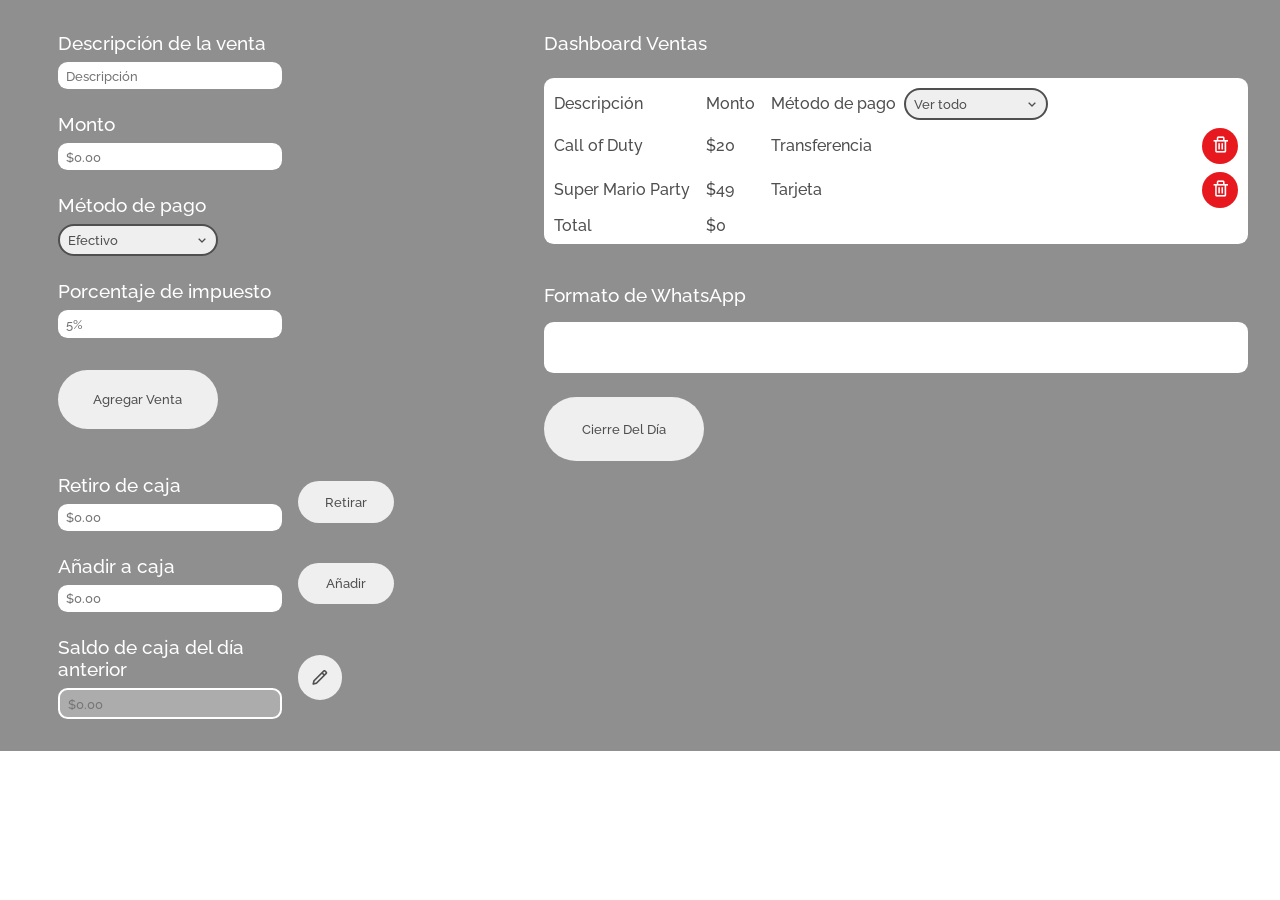
==== index.html @ 20ce3daf "Name change of index file" ====
<!DOCTYPE html>
<html lang="en">
<head>
    <meta charset="UTF-8">
    <meta name="viewport" content="width=device-width, initial-scale=1.0">
    <title>Registro Diario R.G.L.</title>
    <link rel="preconnect" href="https://fonts.googleapis.com">
    <link rel="preconnect" href="https://fonts.gstatic.com" crossorigin>
    <link href="https://fonts.googleapis.com/css2?family=Alumni+Sans+Pinstripe:ital@0;1&family=Dancing+Script:wght@400..700&family=Google+Sans:ital,opsz,wght@0,17..18,400..700;1,17..18,400..700&family=Hurricane&family=Poiret+One&display=swap" rel="stylesheet">
    <link href='https://unpkg.com/boxicons@2.1.4/css/boxicons.min.css' rel='stylesheet'>
    <link rel="stylesheet" href="styles/dsr-style.css">
</head>
<body>
    <main>
        <section class="section-entry">
            <div class="div-description div-elements-primary">
                <label class="label-custom" for="description-input">Descripción de la venta</label>
                <input class="input-field" id="description-input" placeholder="Descripción">
            </div>
            <div class="div-amount div-elements-primary">
                <label class="label-custom" for="amount-input">Monto</label>
                <input class="input-field" id="amount-input" type="number" placeholder="$0.00">
            </div>
            <div class="div-payment-method-entry div-elements-primary">
                <label class="label-custom" for="payment-method-entry">Método de pago</label>
                <div class="cmb">
                    <select id="payment-method-entry">
                        <option value="1">Efectivo</option>
                        <option value="2">Tarjeta</option>
                        <option value="3">Yappy</option>
                        <option value="4">Yappy Comercial</option>
                        <option value="5">Transferencia</option>
                    </select>
                    <i class='bx bx-chevron-down'></i>
                </div>
            </div>
            <div class="div-percentage div-elements-primary">
                <label class="label-custom" for="percentage-input">Porcentaje de impuesto</label>
                <input class="input-field" id="percentage-input" type="number" placeholder="5%">
            </div>
            <button class="btn-custom btn-primary" id="add-sale-btn">Agregar Venta</button>
            <div class="div-cash-withdrawal div-elements-secondary">
                <label class="label-custom" for="cash-withdrawal-input">Retiro de caja</label>
                <input class="input-field" id="cash-withdrawal-input" type="number" placeholder="$0.00">
                <button class="btn-custom btn-secondary" id="cash-withdrawal-btn">Retirar</button>
            </div>
            <div class="div-cash-add div-elements-secondary">
                <label class="label-custom" for="cash-add-input">Añadir a caja</label>
                <input class="input-field" id="cash-add-input" type="number" placeholder="$0.00">
                <button class="btn-custom btn-secondary" id="cash-add-btn">Añadir</button>
            </div>
            <div class="div-prev-cash div-elements-secondary">
                <label class="label-custom" for="prev-cash-input">Saldo de caja del día anterior</label>
                <input class="input-field" id="prev-cash-input" type="number" placeholder="$0.00" disabled="true">
                <button class="btn-custom btn-round" id="prev-cash-edit-btn"><i class="bx bx-pencil"></i></button>
                <button class="btn-custom btn-round" id="prev-cash-save-btn"><i class="bx bx-check"></i></button>
            </div>
        </section>
        <section class="section-dashboard">
            <span class="span-title">Dashboard Ventas</span>
            <div class="div-dashboard-table" id="dashboard-table">
                <div class="header-dashboard header-description">Descripción</div>
                <div class="header-dashboard header-amount">Monto</div>
                <div class="header-dashboard header-payment-method">
                    <span>Método de pago</span>
                    <div class="cmb dashboard-cmb">
                        <select id="payment-method-table">
                        <option value="1">Ver todo</option>
                        <option value="2">Efectivo</option>
                        <option value="3">Tarjeta</option>
                        <option value="4">Yappy</option>
                        <option value="5">Yappy Comercial</option>
                        <option value="6">Transferencia</option>
                        </select>
                        <i class='bx bx-chevron-down'></i>
                    </div>
                </div>
                <div class="sale-content">
                    <span>Call of Duty</span>
                    <span>$20</span>
                    <span>Transferencia</span>
                    <button class="btn-trash"><i class="bx bx-trash"></i></button>
                </div>
                <div class="sale-content">
                    <div>Super Mario Party</div>
                    <div>$49</div>
                    <div>Tarjeta</div>
                    <button class="btn-trash"><i class="bx bx-trash"></i></button>
                </div>
                <div class="total-title">Total</div>
                <div class="total-amount">$0</div>
            </div>
            <div class="div-dashboard-cards">
                <div class="dashboard-cmb-cards">
                    <span>Filtro:</span>
                    <div class="cmb dashboard-cmb">
                        <select id="payment-method-cards">
                        <option value="1">Ver todo</option>
                        <option value="2">Efectivo</option>
                        <option value="3">Tarjeta</option>
                        <option value="4">Yappy</option>
                        <option value="5">Yappy Comercial</option>
                        <option value="6">Transferencia</option>
                        </select>
                        <i class='bx bx-chevron-down'></i>
                    </div>
                </div>
                <div class="dashboard-cards">
                    <label class="label-description">Descripción:</label>
                    <span class="span-description">Call of Duty</span>
                    <label class="label-amount">Monto:</label>
                    <span class="span-amount">$20</span>
                    <label class="label-payment-method">Método de pago:</label>
                    <span class="span-payment-method">Transferencia</span>
                    <button class="btn-trash"><i class="bx bx-trash"></i></button>
                </div>
                <div class="dashboard-cards">
                    <label class="label-description">Descripción:</label>
                    <span class="span-description">Super Mario Party</span>
                    <label class="label-amount">Monto:</label>
                    <span class="span-amount">$49</span>
                    <label class="label-payment-method">Método de pago:</label>
                    <span class="span-payment-method">Tarjeta</span>
                    <button class="btn-trash"><i class="bx bx-trash"></i></button>
                </div>
                <div class="dashboard-card-total">
                    <label>Total</label>
                    <span>$0</span>
                </div>
            </div>
            <div class="div-dashboard-output">
                <label class="label-custom" for="report-output-textarea">Formato de WhatsApp</label>
                <textarea class="textarea-custom" id="report-output-textarea"></textarea>
                <button class="btn-custom btn-primary" id="report-output-btn">Cierre Del Día</button>
            </div>
        </section>
    </main>
    <script src="scripts/sidebar-script.js"></script>
    <script src="scripts/dsr-script.js"></script>
</body>
</html>
---- styles/dsr-style.css ----
@import url('https://fonts.googleapis.com/css2?family=Raleway:ital,wght@0,100..900;1,100..900&display=swap');

* {
    margin: 0;
    padding: 0;
    box-sizing: border-box;
    font-family: "Raleway", sans-serif;
    font-style: normal;
    font-weight: 500;
    outline: none;
}

html, body{
    height: 100%;
    width: 100%;
}

:root{
    --bg-color: #8f8f8f;
    --accent-color: #cccccc;
    --texcolor-light: #ffffff;
    --texcolor-dark: #4f4f4f;
    --red-color-primary: #e7191f;
    --red-color-accent: #ff6d72;
    --titles-text-size: 1.2rem;
}

main {
    display: grid;
    background-color: var(--bg-color);
    grid-template-rows: repeat(2, auto);
    grid-template-areas:
    "form"
    "dashboard";
}

.section-entry{
    grid-area: form;
    display: grid;
    color: var(--texcolor-light);
    padding: 2rem;
    grid-template-columns: auto;
    grid-template-rows: repeat(4, max-content) 5.5rem repeat(3, max-content);
    gap: 1.5rem;
}

.div-elements-primary{
    display: grid;
    align-items: center;
    justify-content: start;
    grid-template-columns: 14rem;
    grid-template-rows: repeat(2, max-content);
    grid-template-areas: "label" "input";
    gap: 0.5rem;
}

.div-elements-secondary{
    display: grid;
    align-items: center;
    justify-content: start;
    grid-template-columns: 14rem;
    grid-template-rows: repeat(3, max-content);
    grid-template-areas:
    "label"
    "input"
    "button";
    gap: 0.5rem 1rem;
}

.label-custom{
    grid-area: label;
    font-size: var(--titles-text-size);
}

.input-field{
    grid-area: input;
    border: none;
    height: 1.7rem;
    border-radius: 0.6rem;
    padding: 0.25rem 0.55rem;
}

#prev-cash-input{
    border: 0.125rem var(--texcolor-light) solid;
    height: calc(1.7rem + 0.25rem);
}

.btn-custom{
    color: var(--texcolor-dark);
    transition: background 0.3s ease;
    cursor: pointer;
    border: none;
    border-radius: 2.5rem;
    padding: 0.8rem 0;
}

.btn-custom:hover{
    background-color: var(--accent-color);
}

.btn-primary{
    grid-area: auto;
    justify-self: start;
    width: 10rem;
    margin: 0.5rem 0 1.3rem 0;
}

.btn-secondary{
    grid-area: button;
    width: 6rem;
}

.btn-round{
    grid-area: button;
    width: 2.8rem;
    height: 2.8rem;
    font-size: var(--titles-text-size);
}

#prev-cash-save-btn{
    display: none;
}

.cmb{
    width: 10rem;
    position: relative;
    z-index: 2;    
}

.cmb select{
    appearance: none;
    border: 0.125rem solid var(--texcolor-dark);
    color: var(--texcolor-dark);
    position: relative;
    z-index: 3;
    cursor: pointer;
    transition: background .3s ease;
    border-radius: 1rem;
    padding-left: 0.55rem;
    padding-right: 1.7rem;
    height: 2rem;
    width: 100%;    
}

.cmb select:hover{
    background-color: var(--accent-color);
}

.cmb i{
    border-radius: 1rem;
    color: var(--texcolor-dark);
    display: grid;
    place-items: center;
    position: absolute;
    top: 0;
    right: 0;
    height: 100%;
    pointer-events: none;
    z-index: 4;
    width: 2rem;
}

.div-prev-cash{
    grid-template-columns: 14rem auto;
    grid-template-rows: repeat(2, max-content);
    grid-template-areas:
    "label button"
    "input button";
}

.section-dashboard{
    grid-area: dashboard;
    display: grid;
    color: var(--texcolor-light);
    padding: 2rem;
    grid-template-columns: auto;
    grid-template-rows: repeat(3, max-content);
    gap: 1.5rem;
}

.span-title{
    font-size: var(--titles-text-size);
}

.div-dashboard-table{
    display: none;
}

.div-dashboard-cards{
    display: grid;
    grid-template-columns: auto;
    grid-template-rows: repeat(auto, max-content);
    gap: 1rem;
}

.dashboard-cmb-cards{
    display: flex;
    align-items: center;
    justify-content: start;
    gap: 1rem;
}

.dashboard-cards{
    display: grid;
    grid-template-columns: 1fr 1fr;
    grid-template-rows: repeat(4, max-content);
    grid-template-areas:
    "description_title description_content"
    "amount_title amount_content"
    "payment_method_title payment_method_content"
    ". del_btn";
    gap: 0.5rem;
    border: none;
    border-radius: 0.6rem;
    padding: 0.6rem;
    background-color: var(--texcolor-light);
    color: var(--texcolor-dark);

}

.label-description{
    grid-area: description_title;
}

.label-amount{
    grid-area: amount_title;
}

.label-payment-method{
    grid-area: payment_method_title;
}

.span-description{
    grid-area: description_content;
}

.span-amount{
    grid-area: amount_content;
}

.span-payment-method{
    grid-area: payment_method_content;
}

.dashboard-cmb{
    width: max-content;
}

.dashboard-cmb select{
    width: max-content;
}

.dashboard-card-total{
    display: grid;
    grid-template-columns: repeat(2, 1fr);
    border: none;
    border-radius: 0.6rem;
    padding: 0.6rem;
    background-color: var(--texcolor-light);
    color: var(--texcolor-dark);
}

.btn-trash{
    grid-area: del_btn;
    color: var(--texcolor-light);
    background-color: var(--red-color-primary);
    height: 2.25rem;
    width: 2.25rem;
    border-radius: 1.125rem;
    border: 0;
    font-size: var(--titles-text-size);
    cursor: pointer;
    transition: background 0.3s ease;
    justify-self: end;
}

.btn-trash:hover{
    background-color: var(--red-color-accent);
}

.div-dashboard-output{
    display: flex;
    flex-direction: column;
    align-items: start;
    gap: 1rem;
    padding-top: 1rem;
}

.textarea-custom{
    resize: none;
    width: 100%;
    padding: 0.6rem;
    border: none;
    border-radius: 0.6rem;
}

#report-output-btn{
    padding: 1.5rem 0;
}

@media (min-width: 768px){
    main{
        grid-template-columns: 2fr 3fr;
        grid-template-rows: auto;
        grid-template-areas: "form dashboard"; 
    }
    
    .section-entry{
        padding: 2rem 0 2rem 3.6rem;
    }

    .div-dashboard-cards{
        display: none;
    }

    .div-dashboard-table{
        display: grid;
        grid-template-columns: repeat(2, max-content) fit-content(18rem) 1fr;
        grid-template-rows: repeat(auto, max-content);
        grid-template-areas:
        "header_description header_amount header_payment_method header_payment_method"
        "sale_content sale_content sale_content sale_content";
        row-gap: 0.5rem;
        column-gap: 1rem;
        align-items: center;
        color: var(--texcolor-dark);
        background-color: var(--texcolor-light);
        border: none;
        border-radius: 0.6rem;
        padding: 0.6rem;
    }

    .header-description{
        grid-area: header_description;
    }

    .header-amount{
        grid-area: header_amount;
    }

    .header-payment-method{
        grid-area: header_payment_method;
        display: flex;
        flex-direction: column;
        align-items: start;
        justify-self: start;
        gap: 0.5rem;
    }

    .sale-content{
        display: contents;
        grid-area: sale_content;
    }
    
    .btn-trash{
        grid-area: auto;
    }
}
    
@media (min-width: 1024px) {
    .div-elements-secondary{
        grid-template-columns: 14rem auto;
        grid-template-rows: repeat(2, max-content);
        grid-template-areas:
        "label button"
        "input button";
    }

    .header-payment-method{
        flex-direction: row;
        align-items: center;
    }
}
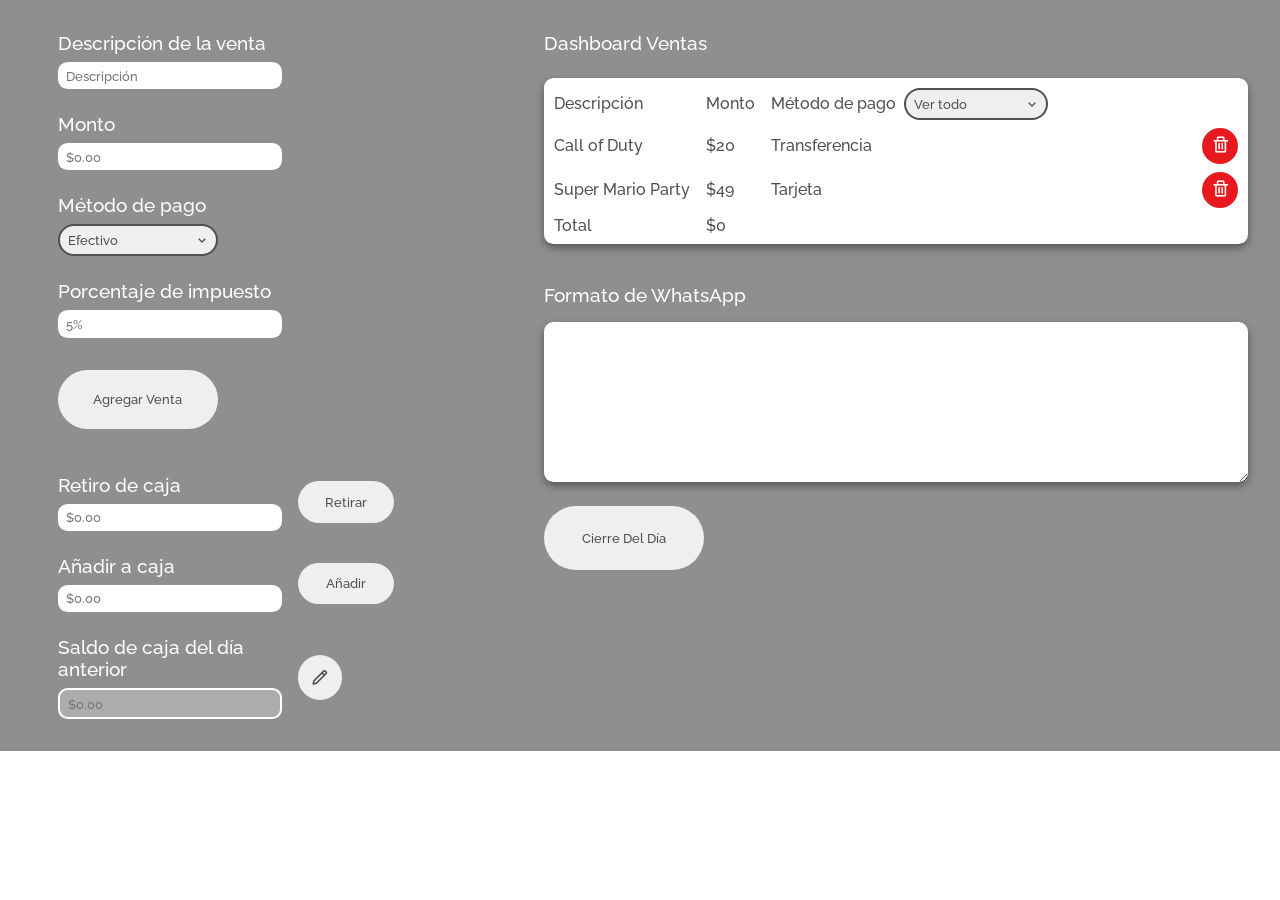
==== commit ba1af5bb: "Innecesary classes and script elimination" ====
--- a/index.html
+++ b/index.html
@@ -4,24 +4,21 @@
     <meta charset="UTF-8">
     <meta name="viewport" content="width=device-width, initial-scale=1.0">
     <title>Registro Diario R.G.L.</title>
-    <link rel="preconnect" href="https://fonts.googleapis.com">
-    <link rel="preconnect" href="https://fonts.gstatic.com" crossorigin>
-    <link href="https://fonts.googleapis.com/css2?family=Alumni+Sans+Pinstripe:ital@0;1&family=Dancing+Script:wght@400..700&family=Google+Sans:ital,opsz,wght@0,17..18,400..700;1,17..18,400..700&family=Hurricane&family=Poiret+One&display=swap" rel="stylesheet">
     <link href='https://unpkg.com/boxicons@2.1.4/css/boxicons.min.css' rel='stylesheet'>
     <link rel="stylesheet" href="styles/dsr-style.css">
 </head>
 <body>
     <main>
         <section class="section-entry">
-            <div class="div-description div-elements-primary">
+            <div class="div-elements-primary">
                 <label class="label-custom" for="description-input">Descripción de la venta</label>
                 <input class="input-field" id="description-input" placeholder="Descripción">
             </div>
-            <div class="div-amount div-elements-primary">
+            <div class="div-elements-primary">
                 <label class="label-custom" for="amount-input">Monto</label>
                 <input class="input-field" id="amount-input" type="number" placeholder="$0.00">
             </div>
-            <div class="div-payment-method-entry div-elements-primary">
+            <div class="div-elements-primary">
                 <label class="label-custom" for="payment-method-entry">Método de pago</label>
                 <div class="cmb">
                     <select id="payment-method-entry">
@@ -39,17 +36,17 @@
                 <input class="input-field" id="percentage-input" type="number" placeholder="5%">
             </div>
             <button class="btn-custom btn-primary" id="add-sale-btn">Agregar Venta</button>
-            <div class="div-cash-withdrawal div-elements-secondary">
+            <div class="div-elements-secondary">
                 <label class="label-custom" for="cash-withdrawal-input">Retiro de caja</label>
                 <input class="input-field" id="cash-withdrawal-input" type="number" placeholder="$0.00">
                 <button class="btn-custom btn-secondary" id="cash-withdrawal-btn">Retirar</button>
             </div>
-            <div class="div-cash-add div-elements-secondary">
+            <div class="div-elements-secondary">
                 <label class="label-custom" for="cash-add-input">Añadir a caja</label>
                 <input class="input-field" id="cash-add-input" type="number" placeholder="$0.00">
                 <button class="btn-custom btn-secondary" id="cash-add-btn">Añadir</button>
             </div>
-            <div class="div-prev-cash div-elements-secondary">
+            <div class="div-elements-secondary">
                 <label class="label-custom" for="prev-cash-input">Saldo de caja del día anterior</label>
                 <input class="input-field" id="prev-cash-input" type="number" placeholder="$0.00" disabled="true">
                 <button class="btn-custom btn-round" id="prev-cash-edit-btn"><i class="bx bx-pencil"></i></button>
@@ -135,7 +132,7 @@
             </div>
         </section>
     </main>
-    <script src="scripts/sidebar-script.js"></script>
+    <footer></footer>
     <script src="scripts/dsr-script.js"></script>
 </body>
 </html>
--- a/styles/dsr-style.css
+++ b/styles/dsr-style.css
@@ -8,6 +8,7 @@
     font-style: normal;
     font-weight: 500;
     outline: none;
+    -webkit-tap-highlight-color: transparent;
 }
 
 html, body{
@@ -23,6 +24,20 @@
     --red-color-primary: #e7191f;
     --red-color-accent: #ff6d72;
     --titles-text-size: 1.2rem;
+}
+
+@media(hover: hover){
+    .btn-custom:hover{
+        background-color: var(--accent-color);
+    }
+
+    .cmb select:hover{
+        background-color: var(--accent-color);
+    }
+
+    .btn-trash:hover{
+        background-color: var(--red-color-accent);
+    }
 }
 
 main {
@@ -87,14 +102,14 @@
 
 .btn-custom{
     color: var(--texcolor-dark);
-    transition: background 0.3s ease;
+    transition: background 0.2s ease;
     cursor: pointer;
     border: none;
     border-radius: 2.5rem;
     padding: 0.8rem 0;
 }
 
-.btn-custom:hover{
+.btn-custom:active{
     background-color: var(--accent-color);
 }
 
@@ -134,7 +149,7 @@
     position: relative;
     z-index: 3;
     cursor: pointer;
-    transition: background .3s ease;
+    transition: background .2s ease;
     border-radius: 1rem;
     padding-left: 0.55rem;
     padding-right: 1.7rem;
@@ -142,7 +157,7 @@
     width: 100%;    
 }
 
-.cmb select:hover{
+.cmb select:active{
     background-color: var(--accent-color);
 }
 
@@ -270,11 +285,11 @@
     border: 0;
     font-size: var(--titles-text-size);
     cursor: pointer;
-    transition: background 0.3s ease;
+    transition: background 0.2s ease;
     justify-self: end;
 }
 
-.btn-trash:hover{
+.btn-trash:active{
     background-color: var(--red-color-accent);
 }
 
@@ -287,8 +302,9 @@
 }
 
 .textarea-custom{
-    resize: none;
+    resize: vertical;
     width: 100%;
+    min-height: 10rem;
     padding: 0.6rem;
     border: none;
     border-radius: 0.6rem;
@@ -296,6 +312,11 @@
 
 #report-output-btn{
     padding: 1.5rem 0;
+}
+
+.dashboard-cards, .dashboard-card-total, .div-dashboard-table, .textarea-custom{
+    /* offset-x | offset-y | blur-radius | spread-radius | color */
+    box-shadow: 0 4px 8px rgba(0, 0, 0, 0.4);
 }
 
 @media (min-width: 768px){
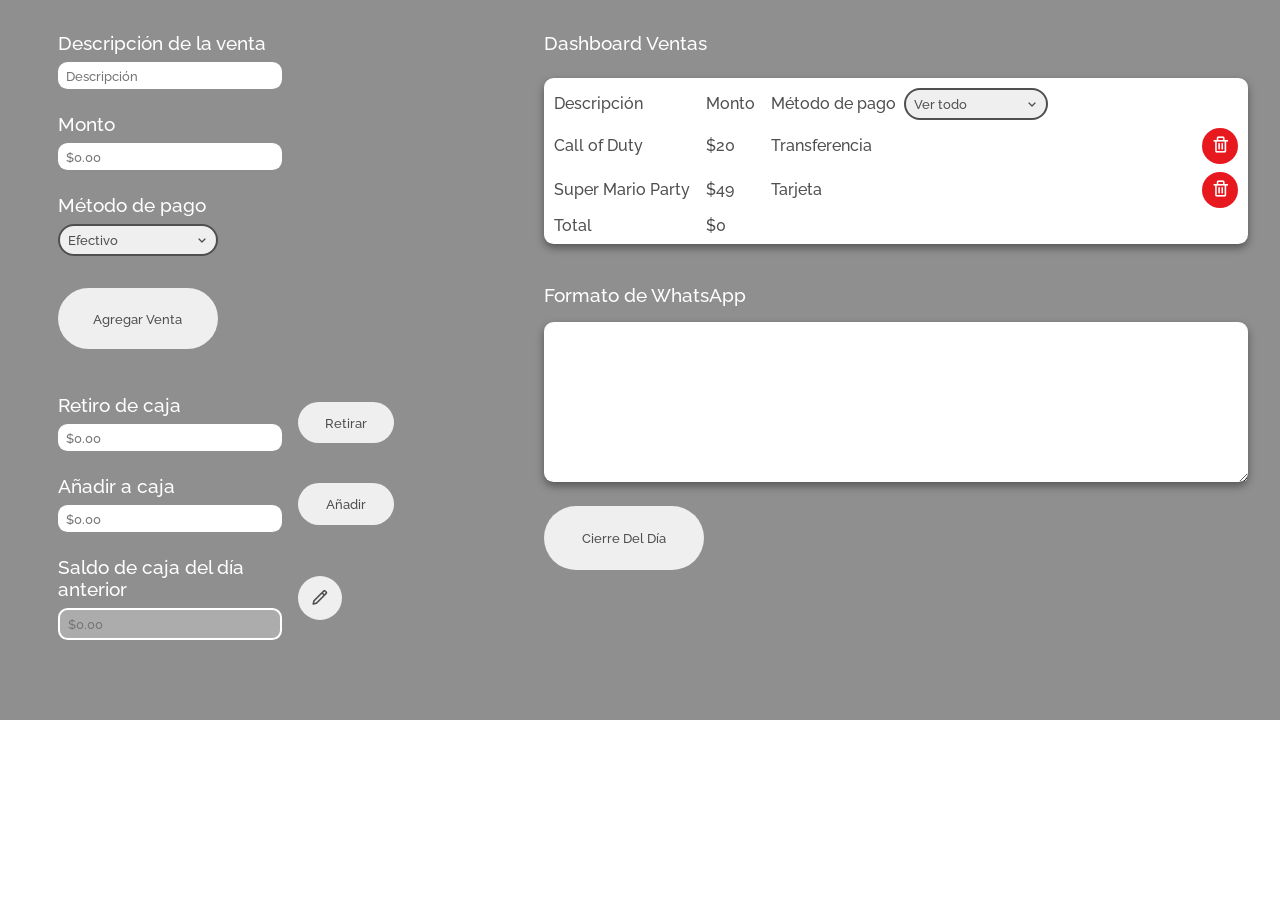
==== commit 0b4cf978: "Percentage container modification, and containers declaration in script" ====
--- a/index.html
+++ b/index.html
@@ -18,7 +18,7 @@
                 <label class="label-custom" for="amount-input">Monto</label>
                 <input class="input-field" id="amount-input" type="number" placeholder="$0.00">
             </div>
-            <div class="div-elements-primary">
+            <div class="div-elements-primary div-payment-method">
                 <label class="label-custom" for="payment-method-entry">Método de pago</label>
                 <div class="cmb">
                     <select id="payment-method-entry">
@@ -30,10 +30,10 @@
                     </select>
                     <i class='bx bx-chevron-down'></i>
                 </div>
-            </div>
-            <div class="div-percentage div-elements-primary">
-                <label class="label-custom" for="percentage-input">Porcentaje de impuesto</label>
-                <input class="input-field" id="percentage-input" type="number" placeholder="5%">
+                <div class="div-elements-primary" id="percentage-div">
+                    <label class="label-custom" for="percentage-input">Porcentaje de impuesto</label>
+                    <input class="input-field" id="percentage-input" type="number" placeholder="5%">
+                </div>
             </div>
             <button class="btn-custom btn-primary" id="add-sale-btn">Agregar Venta</button>
             <div class="div-elements-secondary">
@@ -55,7 +55,7 @@
         </section>
         <section class="section-dashboard">
             <span class="span-title">Dashboard Ventas</span>
-            <div class="div-dashboard-table" id="dashboard-table">
+            <div class="div-dashboard-table" id="dashboard-table-div">
                 <div class="header-dashboard header-description">Descripción</div>
                 <div class="header-dashboard header-amount">Monto</div>
                 <div class="header-dashboard header-payment-method">
@@ -87,7 +87,7 @@
                 <div class="total-title">Total</div>
                 <div class="total-amount">$0</div>
             </div>
-            <div class="div-dashboard-cards">
+            <div class="div-dashboard-cards" id="dashboard-cards-div">
                 <div class="dashboard-cmb-cards">
                     <span>Filtro:</span>
                     <div class="cmb dashboard-cmb">
--- a/styles/dsr-style.css
+++ b/styles/dsr-style.css
@@ -26,27 +26,19 @@
     --titles-text-size: 1.2rem;
 }
 
-@media(hover: hover){
-    .btn-custom:hover{
-        background-color: var(--accent-color);
-    }
-
-    .cmb select:hover{
-        background-color: var(--accent-color);
-    }
-
-    .btn-trash:hover{
-        background-color: var(--red-color-accent);
-    }
-}
 
 main {
     display: grid;
     background-color: var(--bg-color);
-    grid-template-rows: repeat(2, auto);
+    grid-template-rows: repeat(2, auto) 2rem;
     grid-template-areas:
     "form"
-    "dashboard";
+    "dashboard"
+    "footer";
+}
+
+footer{
+    grid-area: footer;
 }
 
 .section-entry{
@@ -55,7 +47,7 @@
     color: var(--texcolor-light);
     padding: 2rem;
     grid-template-columns: auto;
-    grid-template-rows: repeat(4, max-content) 5.5rem repeat(3, max-content);
+    grid-template-rows: repeat(3, max-content) 5.6rem repeat(3, max-content);
     gap: 1.5rem;
 }
 
@@ -134,6 +126,15 @@
 
 #prev-cash-save-btn{
     display: none;
+}
+
+.div-payment-method{
+    grid-template-rows: repeat(auto, max-content);
+}
+
+#percentage-div{
+    display: none;
+    margin-top: 1rem;
 }
 
 .cmb{
@@ -320,10 +321,20 @@
 }
 
 @media (min-width: 768px){
+    .btn-custom:hover, .cmb select:hover{
+        background-color: var(--accent-color);
+    }
+
+    .btn-trash:hover{
+        background-color: var(--red-color-accent);
+    }
+
     main{
         grid-template-columns: 2fr 3fr;
-        grid-template-rows: auto;
-        grid-template-areas: "form dashboard"; 
+        grid-template-rows: auto 3rem;
+        grid-template-areas:
+        "form dashboard"
+        "footer footer"; 
     }
     
     .section-entry{
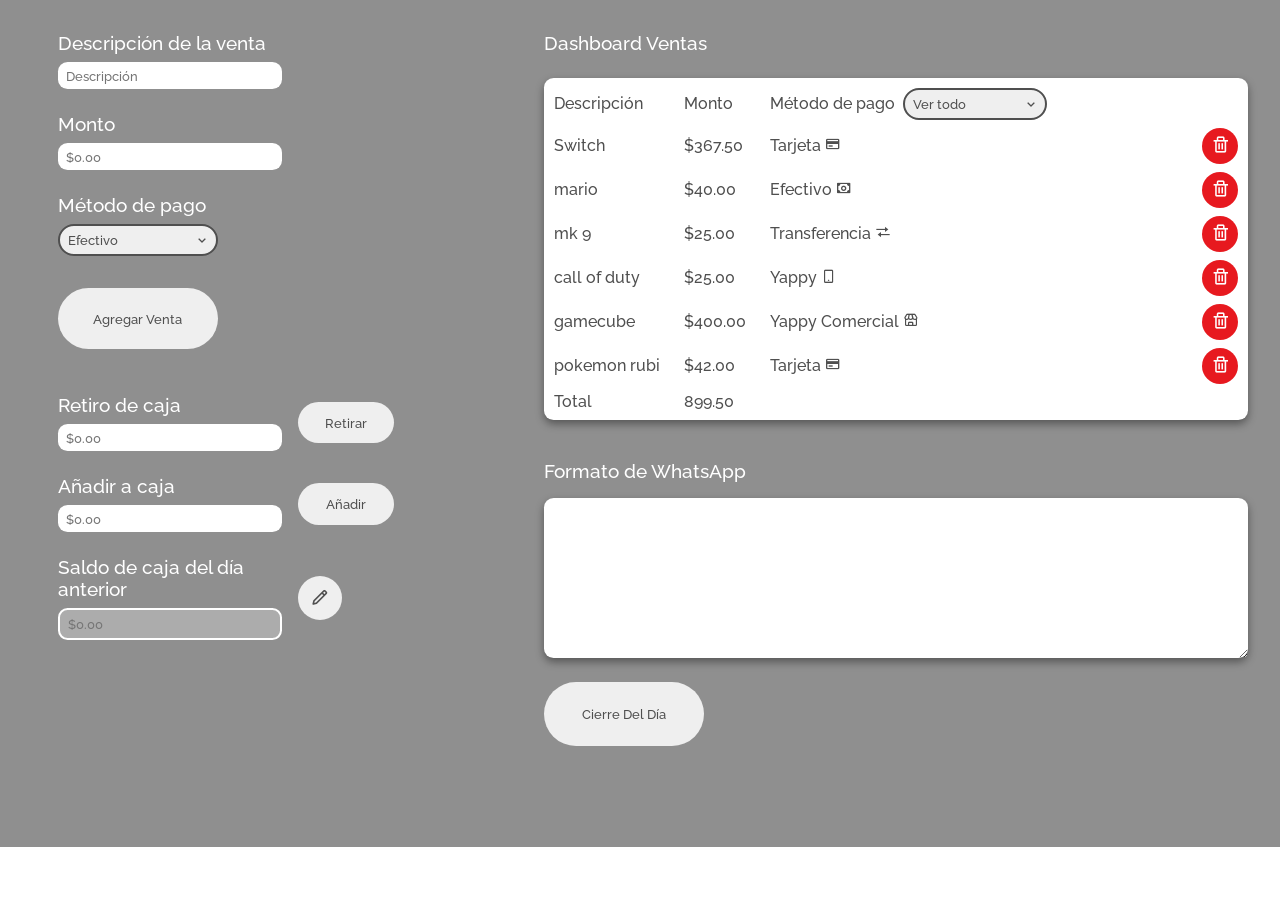
==== commit ee232bb0: "Rows and cards render functions creation, style apadtation, index examples elimination" ====
--- a/index.html
+++ b/index.html
@@ -61,7 +61,7 @@
                 <div class="header-dashboard header-payment-method">
                     <span>Método de pago</span>
                     <div class="cmb dashboard-cmb">
-                        <select id="payment-method-table">
+                        <select class="filter-sync" id="payment-method-table">
                         <option value="1">Ver todo</option>
                         <option value="2">Efectivo</option>
                         <option value="3">Tarjeta</option>
@@ -72,26 +72,12 @@
                         <i class='bx bx-chevron-down'></i>
                     </div>
                 </div>
-                <div class="sale-content">
-                    <span>Call of Duty</span>
-                    <span>$20</span>
-                    <span>Transferencia</span>
-                    <button class="btn-trash"><i class="bx bx-trash"></i></button>
-                </div>
-                <div class="sale-content">
-                    <div>Super Mario Party</div>
-                    <div>$49</div>
-                    <div>Tarjeta</div>
-                    <button class="btn-trash"><i class="bx bx-trash"></i></button>
-                </div>
-                <div class="total-title">Total</div>
-                <div class="total-amount">$0</div>
             </div>
             <div class="div-dashboard-cards" id="dashboard-cards-div">
                 <div class="dashboard-cmb-cards">
                     <span>Filtro:</span>
                     <div class="cmb dashboard-cmb">
-                        <select id="payment-method-cards">
+                        <select class="filter-sync" id="payment-method-cards">
                         <option value="1">Ver todo</option>
                         <option value="2">Efectivo</option>
                         <option value="3">Tarjeta</option>
@@ -101,28 +87,6 @@
                         </select>
                         <i class='bx bx-chevron-down'></i>
                     </div>
-                </div>
-                <div class="dashboard-cards">
-                    <label class="label-description">Descripción:</label>
-                    <span class="span-description">Call of Duty</span>
-                    <label class="label-amount">Monto:</label>
-                    <span class="span-amount">$20</span>
-                    <label class="label-payment-method">Método de pago:</label>
-                    <span class="span-payment-method">Transferencia</span>
-                    <button class="btn-trash"><i class="bx bx-trash"></i></button>
-                </div>
-                <div class="dashboard-cards">
-                    <label class="label-description">Descripción:</label>
-                    <span class="span-description">Super Mario Party</span>
-                    <label class="label-amount">Monto:</label>
-                    <span class="span-amount">$49</span>
-                    <label class="label-payment-method">Método de pago:</label>
-                    <span class="span-payment-method">Tarjeta</span>
-                    <button class="btn-trash"><i class="bx bx-trash"></i></button>
-                </div>
-                <div class="dashboard-card-total">
-                    <label>Total</label>
-                    <span>$0</span>
                 </div>
             </div>
             <div class="div-dashboard-output">
--- a/styles/dsr-style.css
+++ b/styles/dsr-style.css
@@ -321,14 +321,6 @@
 }
 
 @media (min-width: 768px){
-    .btn-custom:hover, .cmb select:hover{
-        background-color: var(--accent-color);
-    }
-
-    .btn-trash:hover{
-        background-color: var(--red-color-accent);
-    }
-
     main{
         grid-template-columns: 2fr 3fr;
         grid-template-rows: auto 3rem;
@@ -340,11 +332,11 @@
     .section-entry{
         padding: 2rem 0 2rem 3.6rem;
     }
-
+    
     .div-dashboard-cards{
         display: none;
     }
-
+    
     .div-dashboard-table{
         display: grid;
         grid-template-columns: repeat(2, max-content) fit-content(18rem) 1fr;
@@ -361,15 +353,15 @@
         border-radius: 0.6rem;
         padding: 0.6rem;
     }
-
+    
     .header-description{
         grid-area: header_description;
     }
-
+    
     .header-amount{
         grid-area: header_amount;
     }
-
+    
     .header-payment-method{
         grid-area: header_payment_method;
         display: flex;
@@ -378,17 +370,29 @@
         justify-self: start;
         gap: 0.5rem;
     }
-
+    
     .sale-content{
         display: contents;
         grid-area: sale_content;
     }
     
+    .sale-content span{
+        margin-right: 0.5rem;
+    }
+
     .btn-trash{
         grid-area: auto;
     }
-}
-    
+
+    .btn-custom:hover{
+        background-color: var(--accent-color);
+    }
+    
+    .btn-trash:hover{
+        background-color: var(--red-color-accent);
+    }
+}
+
 @media (min-width: 1024px) {
     .div-elements-secondary{
         grid-template-columns: 14rem auto;
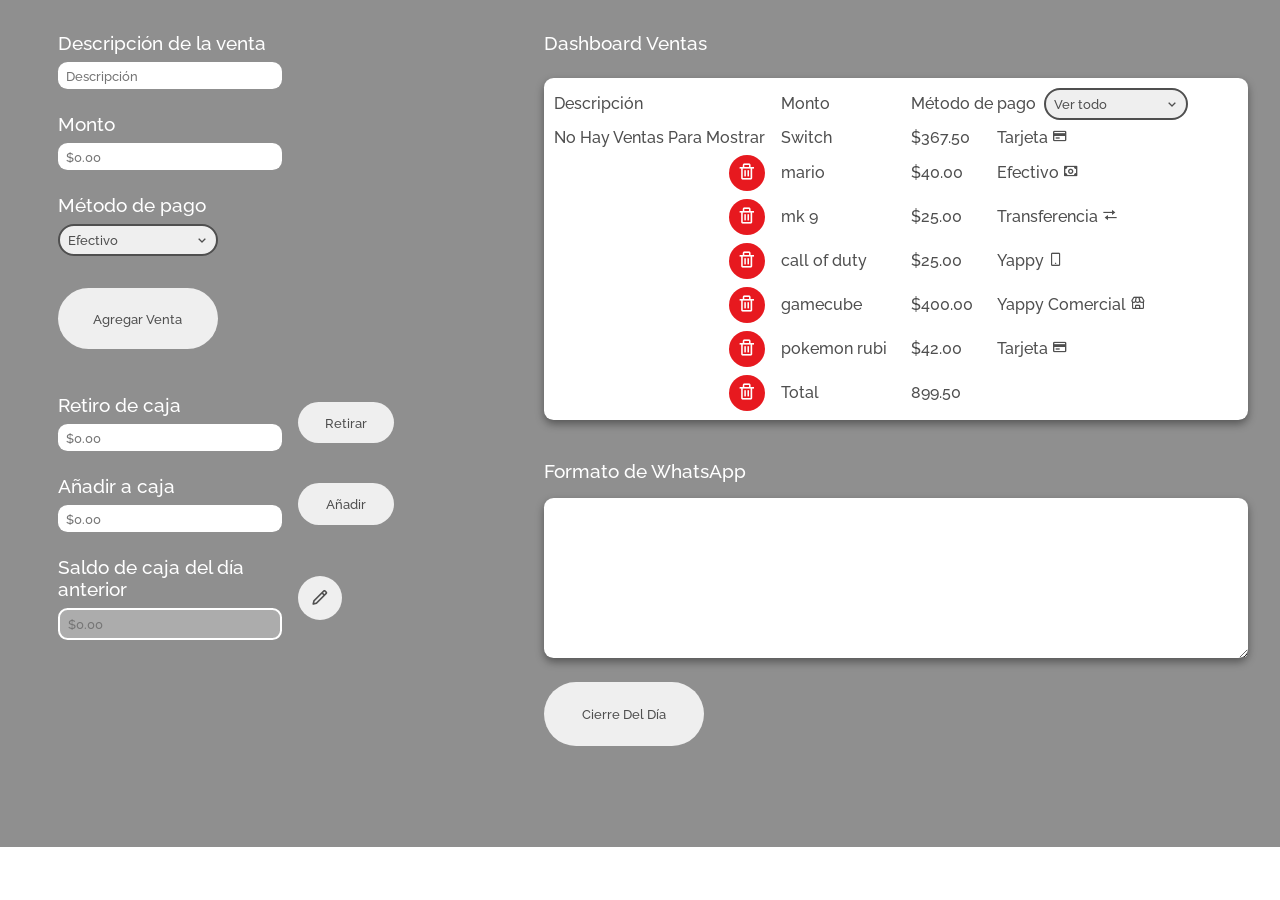
==== commit 28f873c1: "Empty sales message addition" ====
--- a/index.html
+++ b/index.html
@@ -72,6 +72,9 @@
                         <i class='bx bx-chevron-down'></i>
                     </div>
                 </div>
+                <div class="empty-sales">
+                    <span>No Hay Ventas Para Mostrar</span>
+                </div>
             </div>
             <div class="div-dashboard-cards" id="dashboard-cards-div">
                 <div class="dashboard-cmb-cards">
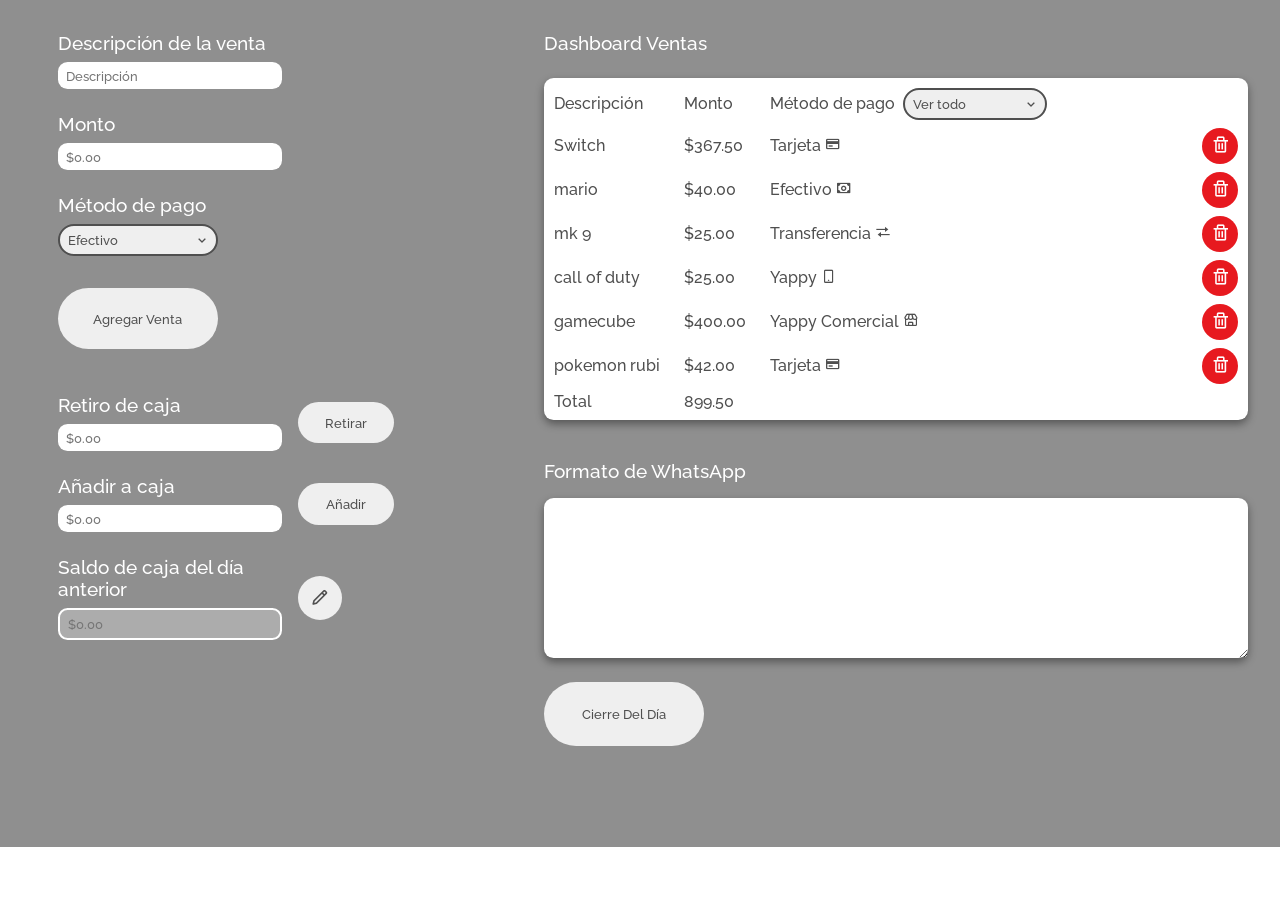
==== commit 9ad6d12b: "Empty sales modification" ====
--- a/index.html
+++ b/index.html
@@ -91,6 +91,9 @@
                         <i class='bx bx-chevron-down'></i>
                     </div>
                 </div>
+                <div class="empty-sales">
+                    <span>No Hay Ventas Para Mostrar</span>
+                </div>
             </div>
             <div class="div-dashboard-output">
                 <label class="label-custom" for="report-output-textarea">Formato de WhatsApp</label>
--- a/styles/dsr-style.css
+++ b/styles/dsr-style.css
@@ -24,6 +24,7 @@
     --red-color-primary: #e7191f;
     --red-color-accent: #ff6d72;
     --titles-text-size: 1.2rem;
+    --empty-sales-display: grid;
 }
 
 
@@ -380,6 +381,16 @@
         margin-right: 0.5rem;
     }
 
+    .empty-sales{
+        grid-area: sale_content;
+        display: var(--empty-sales-display);
+        font-size: var(--titles-text-size);
+        font-weight: 100;
+        justify-content: center;
+        align-items: center;
+        height: 5rem;
+    }
+
     .btn-trash{
         grid-area: auto;
     }
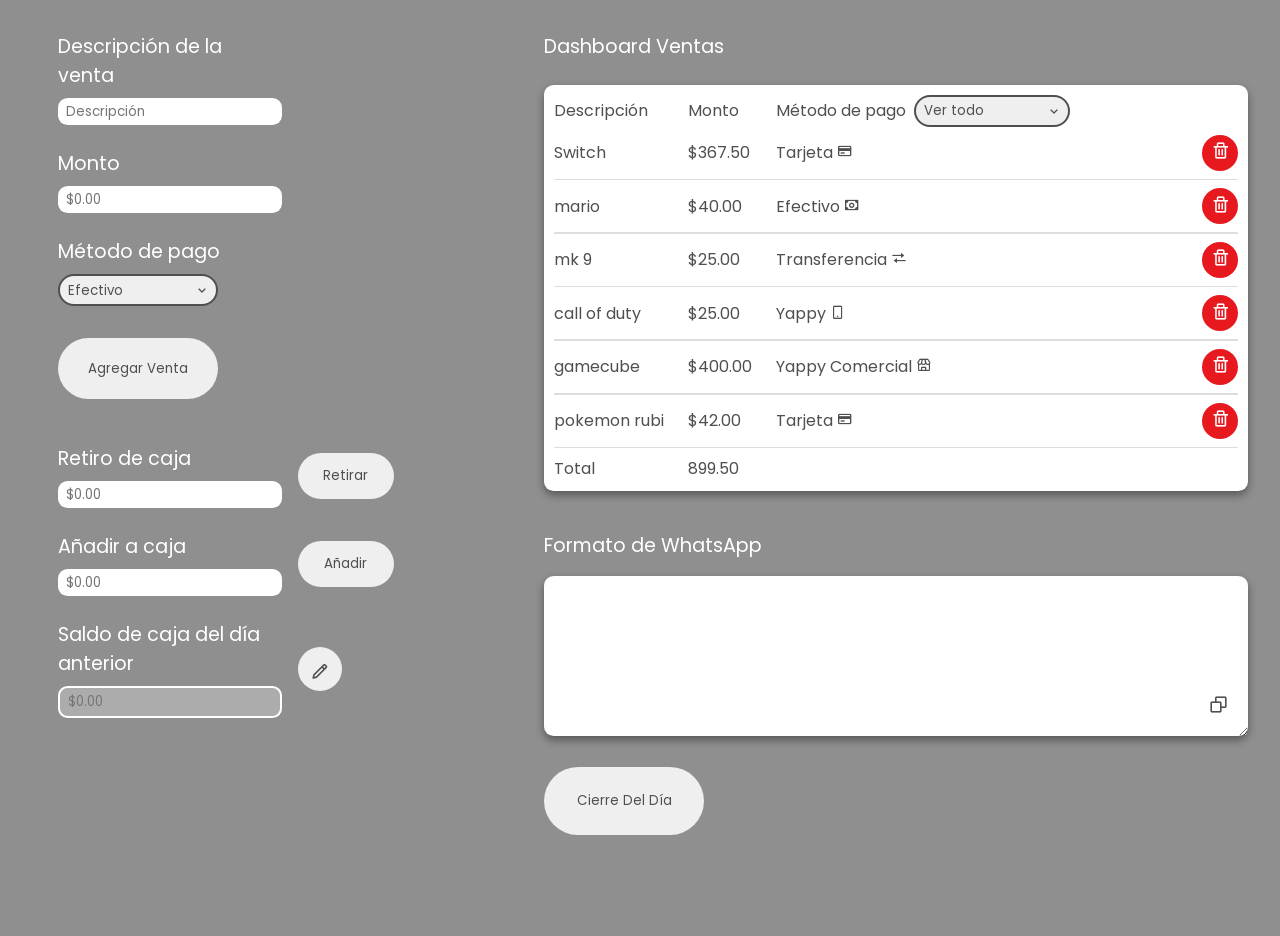
==== commit 127c2608: "Quick copy button implementation" ====
--- a/index.html
+++ b/index.html
@@ -97,7 +97,10 @@
             </div>
             <div class="div-dashboard-output">
                 <label class="label-custom" for="report-output-textarea">Formato de WhatsApp</label>
-                <textarea class="textarea-custom" id="report-output-textarea"></textarea>
+                <div>
+                    <textarea class="textarea-custom" id="report-output-textarea"></textarea>
+                    <button id="quick-copy-btn"><i class="bx bx-copy"></i></button>
+                </div>
                 <button class="btn-custom btn-primary" id="report-output-btn">Cierre Del Día</button>
             </div>
         </section>
--- a/styles/dsr-style.css
+++ b/styles/dsr-style.css
@@ -1,4 +1,5 @@
 @import url('https://fonts.googleapis.com/css2?family=Raleway:ital,wght@0,100..900;1,100..900&display=swap');
+@import url('https://fonts.googleapis.com/css2?family=Orbitron:wght@400..900&family=Poppins:ital,wght@0,100;0,200;0,300;0,400;0,500;0,600;0,700;0,800;0,900;1,100;1,200;1,300;1,400;1,500;1,600;1,700;1,800;1,900&family=Rajdhani:wght@300;400;500;600;700&display=swap');
 
 * {
     margin: 0;
@@ -11,6 +12,12 @@
     -webkit-tap-highlight-color: transparent;
 }
 
+* {
+    font-family: "Poppins", sans-serif;
+    font-style: normal;
+    font-weight: 400;
+}
+
 html, body{
     height: 100%;
     width: 100%;
@@ -19,6 +26,7 @@
 :root{
     --bg-color: #8f8f8f;
     --accent-color: #cccccc;
+    --light-color: #dddddd;
     --texcolor-light: #ffffff;
     --texcolor-dark: #4f4f4f;
     --red-color-primary: #e7191f;
@@ -27,6 +35,12 @@
     --empty-sales-display: grid;
 }
 
+hr {
+    height: 0.1rem;
+    border: none;
+    background-color: var(--light-color);
+    border-radius: 0.05rem;
+}
 
 main {
     display: grid;
@@ -220,10 +234,12 @@
 .dashboard-cards{
     display: grid;
     grid-template-columns: 1fr 1fr;
-    grid-template-rows: repeat(4, max-content);
+    grid-template-rows: repeat(6, max-content);
     grid-template-areas:
     "description_title description_content"
+    ". ."
     "amount_title amount_content"
+    ". ."
     "payment_method_title payment_method_content"
     ". del_btn";
     gap: 0.5rem;
@@ -235,6 +251,10 @@
 
 }
 
+.dashboard-cards hr{
+    grid-column: span 2;
+}
+
 .label-description{
     grid-area: description_title;
 }
@@ -270,6 +290,19 @@
 .dashboard-card-total{
     display: grid;
     grid-template-columns: repeat(2, 1fr);
+    border: none;
+    border-radius: 0.6rem;
+    padding: 0.6rem;
+    background-color: var(--texcolor-light);
+    color: var(--texcolor-dark);
+}
+
+.empty-sales{
+    display: var(--empty-sales-display);
+    font-weight: 100;
+    justify-content: center;
+    align-items: center;
+    height: 5rem;
     border: none;
     border-radius: 0.6rem;
     padding: 0.6rem;
@@ -303,6 +336,11 @@
     padding-top: 1rem;
 }
 
+.div-dashboard-output div{
+    width: 100%;
+    position: relative;
+}
+
 .textarea-custom{
     resize: vertical;
     width: 100%;
@@ -312,11 +350,31 @@
     border-radius: 0.6rem;
 }
 
+#quick-copy-btn{
+    position: absolute;
+    right: 0.6rem;
+    bottom: 1rem;
+    background-color: var(--texcolor-light);
+    border: none;
+    height: 2.5rem;
+    width: 2.5rem;
+    border-radius: 0.8rem;
+    font-size: var(--titles-text-size);
+    color: var(--texcolor-dark);
+    transition: .3s ease;
+    cursor: pointer;
+}
+
+#quick-copy-btn:active{
+    background-color: var(--accent-color);
+    color: var(--texcolor-light);
+}
+
 #report-output-btn{
     padding: 1.5rem 0;
 }
 
-.dashboard-cards, .dashboard-card-total, .div-dashboard-table, .textarea-custom{
+.dashboard-cards, .dashboard-card-total, .div-dashboard-table, .textarea-custom, .empty-sales{
     /* offset-x | offset-y | blur-radius | spread-radius | color */
     box-shadow: 0 4px 8px rgba(0, 0, 0, 0.4);
 }
@@ -383,12 +441,10 @@
 
     .empty-sales{
         grid-area: sale_content;
-        display: var(--empty-sales-display);
-        font-size: var(--titles-text-size);
-        font-weight: 100;
-        justify-content: center;
-        align-items: center;
         height: 5rem;
+        box-shadow: none;
+        padding: none;
+        border: none;
     }
 
     .btn-trash{
@@ -401,6 +457,11 @@
     
     .btn-trash:hover{
         background-color: var(--red-color-accent);
+    }
+
+    #quick-copy-btn:hover{
+        background-color: var(--accent-color);
+        color: var(--texcolor-light);
     }
 }
 
